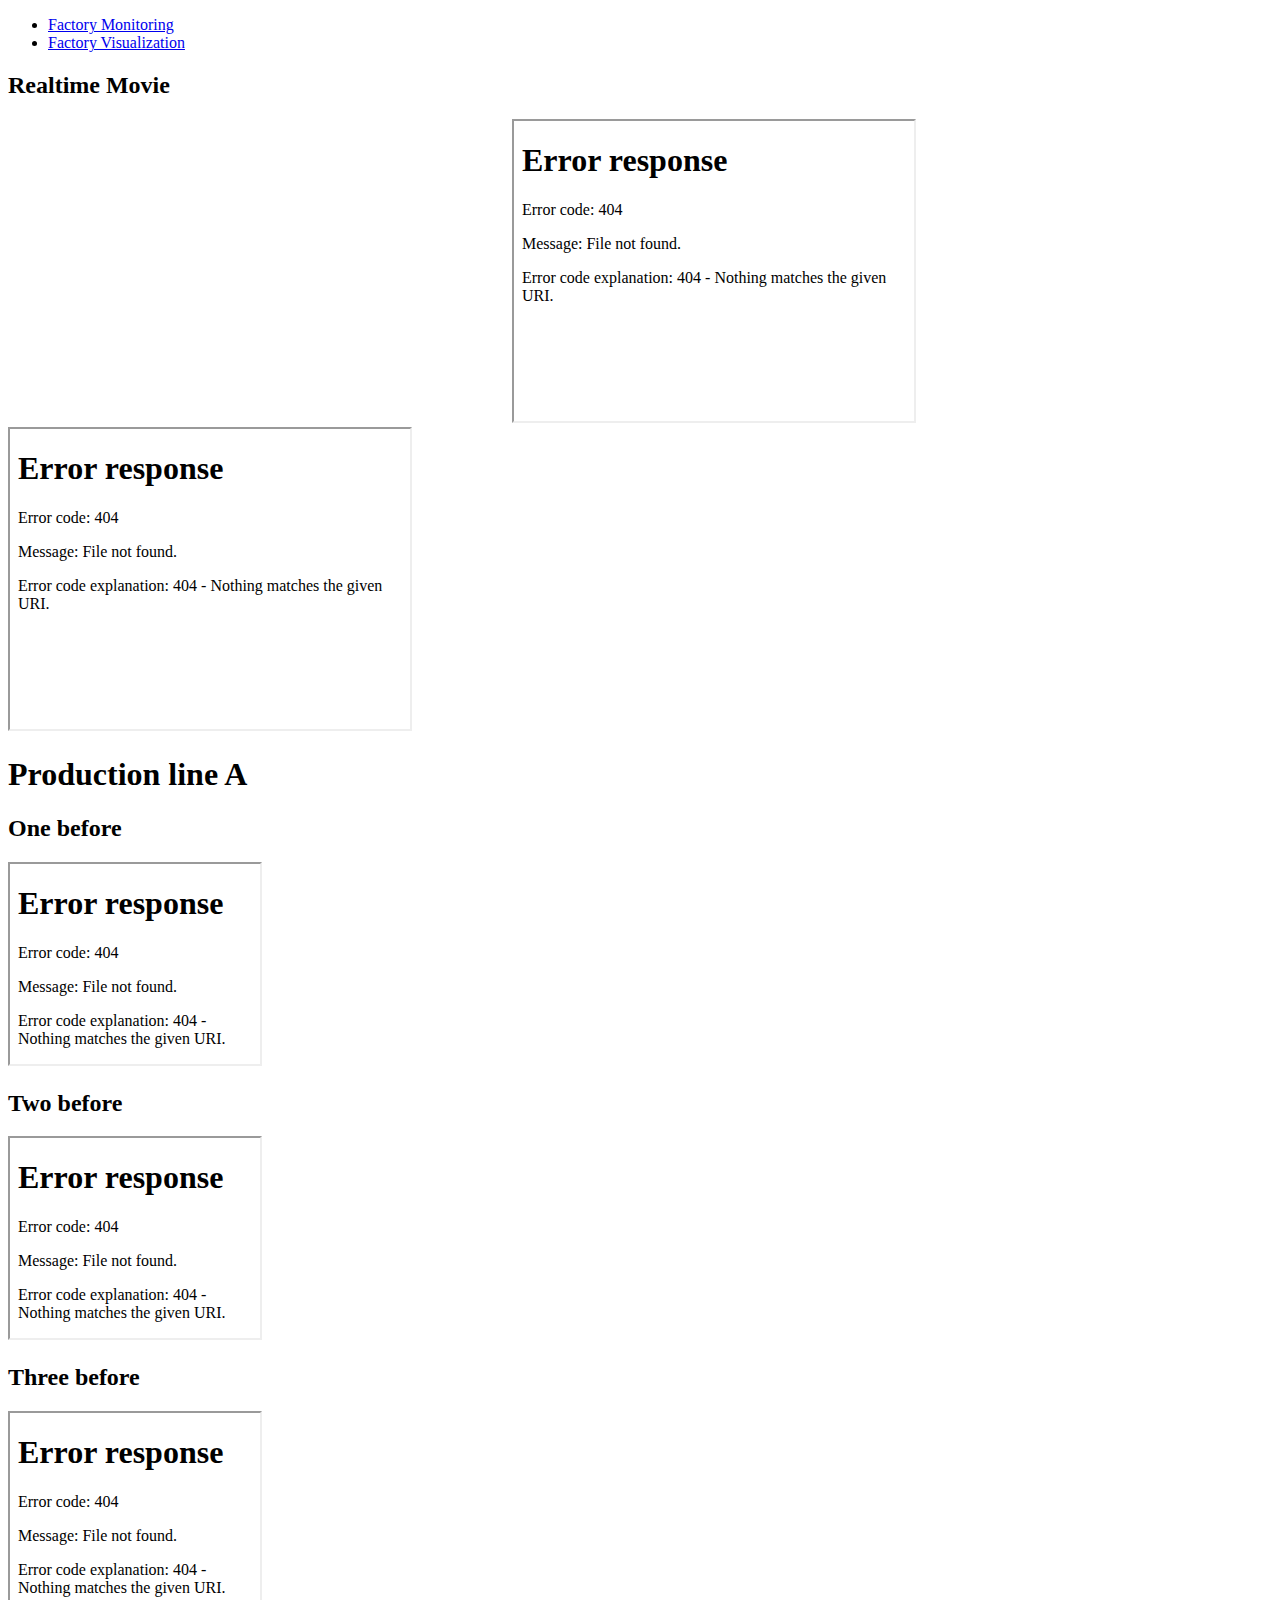
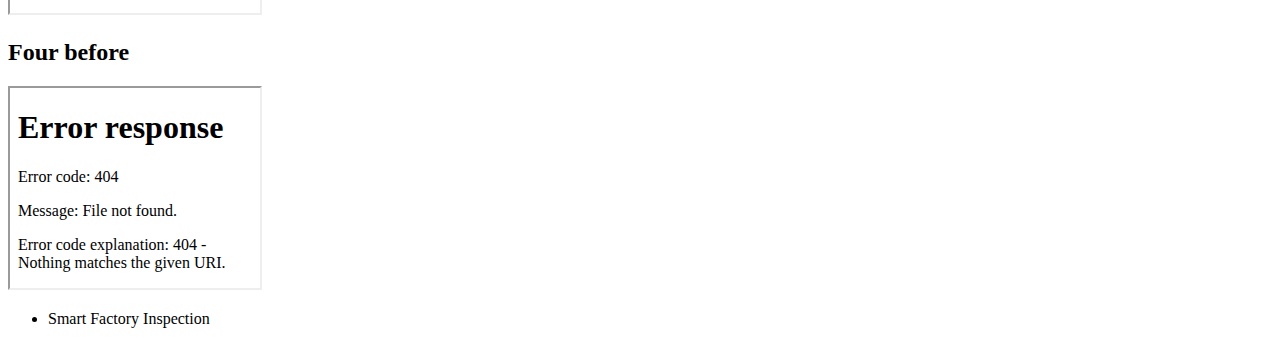
==== prtotypeUI/index_en.html @ 730a2eb1 "index_en.html" ====
<!DOCTYPE HTML>

<html>
	<!--<meta http-equiv="refresh" content="10" >-->
	<head>
		<title>Smart Factory Inspection</title>
		<meta charset="utf-8" />
		<meta name="viewport" content="width=device-width, initial-scale=1, user-scalable=no" />
		<link rel="stylesheet" href="assets/css/main.css" />
		<noscript><link rel="stylesheet" href="assets/css/noscript.css" /></noscript>
	</head>

	<script src="https://code.jquery.com/jquery-3.3.1.min.js"></script>
	<script>
	$("iframe").on("load", function(){
	    try {
	        $(this).height(0);
	        $(this).height(this.contentWindow.document.documentElement.scrollHeight);
	    } catch (e) {
	    }
	});
	$("iframe").trigger("load");
	</script>

	<body class="is-preload">

		<!-- Wrapper -->
			<div id="wrapper">
				<!-- Header -->
						<ul>
							<li class="current"><a href="index_en.html" size="7">Factory Monitoring</a></li>
							<!--<li><a href="#" class="button primary">Analytics</a></li>-->
							<li class="current"><a href="index_en.html" size="7">Factory Visualization</a></li>
						</ul>
				<!-- Main -->
				<!-- WEBカメラ-->
					<section id="main">
						<h2>Realtime Movie</h2>
						<video id="myVideo" width="500" height="300" autoplay="1" ></video>
						<script type="text/javascript">
						navigator.getUserMedia = navigator.getUserMedia || navigator.webkitGetUserMedia || window.navigator.mozGetUserMedia;
						window.URL = window.URL || window.webkitURL;
						var video = document.getElementById('myVideo');
						var localStream = null;
						navigator.getUserMedia({video: true, audio: false},
						function(stream) { // for success case
						console.log(stream);
//						video.src = window.URL.createObjectURL(stream);
//					<iframe src="iframe.html"　width="500" height="300"style="zoom:0.55"> </iframe><br>
						video.srcObject=stream;
						},
						function(err) { // for error case
						console.log(err);
						}
						);
					 </script>
					 		<iframe  src="iframe.html"width="400" height="300"></iframe>
							<iframe src="iframe2.html"width="400" height="300"></iframe>
							<!--<iframe src="iframe.html" width="100%"scrolling="no"></iframe>-->
							<div class="items">
								<div class="item intro span-2">
									<h1>Production line A</h1>
								</div>

								<article class="item thumb span-1">
									<h2>One before</h2>
								  <iframe  src="iframe/1.html"width="250" height="200" class="image"></iframe>
								</article>
								<article class="item thumb span-1">
									<h2>Two before</h2>
									<iframe  src="iframe/2.html"width="250" height="200" class="image"></iframe>
								</article>
								<article class="item thumb span-1">
									<h2>Three before</h2>
									<iframe  src="iframe/3.html"width="250" height="200" class="image"></iframe>
								</article>
								<article class="item thumb span-1">
									<h2>Four before</h2>
									<iframe  src="iframe/4.html"width="250" height="200" class="image"></iframe>
								</article>
						<!-- Items
							<div class="items">
								<div class="item intro span-2">
									<h1>Production line A</h1>
								</div>

								<article class="item thumb span-1">
									<h2>One before</h2>
								  <a href="images/1.png" class="image"><img src="images/1.png" alt=""></a>
								</article>
								<article class="item thumb span-1">
									<h2>Two before</h2>
									<a href="images/2.png" class="image"><img src="images/2.png" alt=""></a>
								</article>
								<article class="item thumb span-1">
									<h2>3つ前</h2>
									<iframe  src="iframe/1.html"width="250" height="200" class="image"></iframe>
								</article>
								<article class="item thumb span-1">
									<h2>Three before</h2>
									<a href="images/3.png" class="image"><img src="images/3.png" alt=""></a>
								</article>
								<article class="item thumb span-1">
									<h2>Four before</h2>
									<a href="images/4.png" class="image"><img src="images/4.png" alt=""></a>
								</article>

							</div> -->
						<!-- Items -->
<!--

<article class="item thumb span-1">
	<h2>4つ前</h2>
	<a href="images/4.png" class="image"><img src="images/4.png" alt=""></a>
</article>


							<div class="items">
								<div class="item intro span-2">
									<h1>製造ラインB</h1>
								</div>

								<article class="item thumb span-2">
									<h2>1つ前</h2>
									<a href="images/data/normal/normal11.jpg" class="image"><img src="images/data/normal/normal11.jpg" alt=""></a>
								</article>
								<article class="item thumb span-1">
									<h2>2つ前</h2>
									<a href="images/data/normal/normal12.jpg" class="image"><img src="images/data/normal/normal12.jpg" alt=""></a>
								</article>
								<article class="item thumb span-1">
									<h2>3つ前</h2>
									<a href="images/data/normal/normal13.jpg" class="image"><img src="images/data/normal/normal13.jpg" alt=""></a>
								</article>
								<article class="item thumb span-1">
									<h2>4つ前</h2>
									<a href="images/data/normal/normal14.jpg" class="image"><img src="images/data/normal/normal14.jpg" alt=""></a>
								</article>
							</div>
-->
					</section>

				<!-- Footer -->
					<section id="footer">
						<section>
<!--							<p>This is <strong>Parallelism</strong>, a responsive portfolio site template by <a href="http://html5up.net">HTML5 UP</a>. Free for personal
							and commercial use under the <a href="http://html5up.net/license">Creative Commons Attribution</a> license.</p>
-->
						</section>
						<section>
<!--							<ul class="icons">
								<li><a href="#" class="icon fa-twitter"><span class="label">Twitter</span></a></li>
								<li><a href="#" class="icon fa-instagram"><span class="label">Instagram</span></a></li>
								<li><a href="#" class="icon fa-facebook"><span class="label">Facebook</span></a></li>
								<li><a href="#" class="icon fa-dribbble"><span class="label">Dribbble</span></a></li>
								<li><a href="#" class="icon fa-envelope"><span class="label">Email</span></a></li>
							</ul>-->
							<ul class="copyright">
								<li>Smart Factory Inspection</li>
							</ul>
						</section>
					</section>

			</div>

		<!-- Scripts -->
			<script src="assets/js/jquery.min.js"></script>
			<script src="assets/js/jquery.poptrox.min.js"></script>
			<script src="assets/js/browser.min.js"></script>
			<script src="assets/js/breakpoints.min.js"></script>
			<script src="assets/js/util.js"></script>
			<script src="assets/js/main.js"></script>

	</body>
</html>
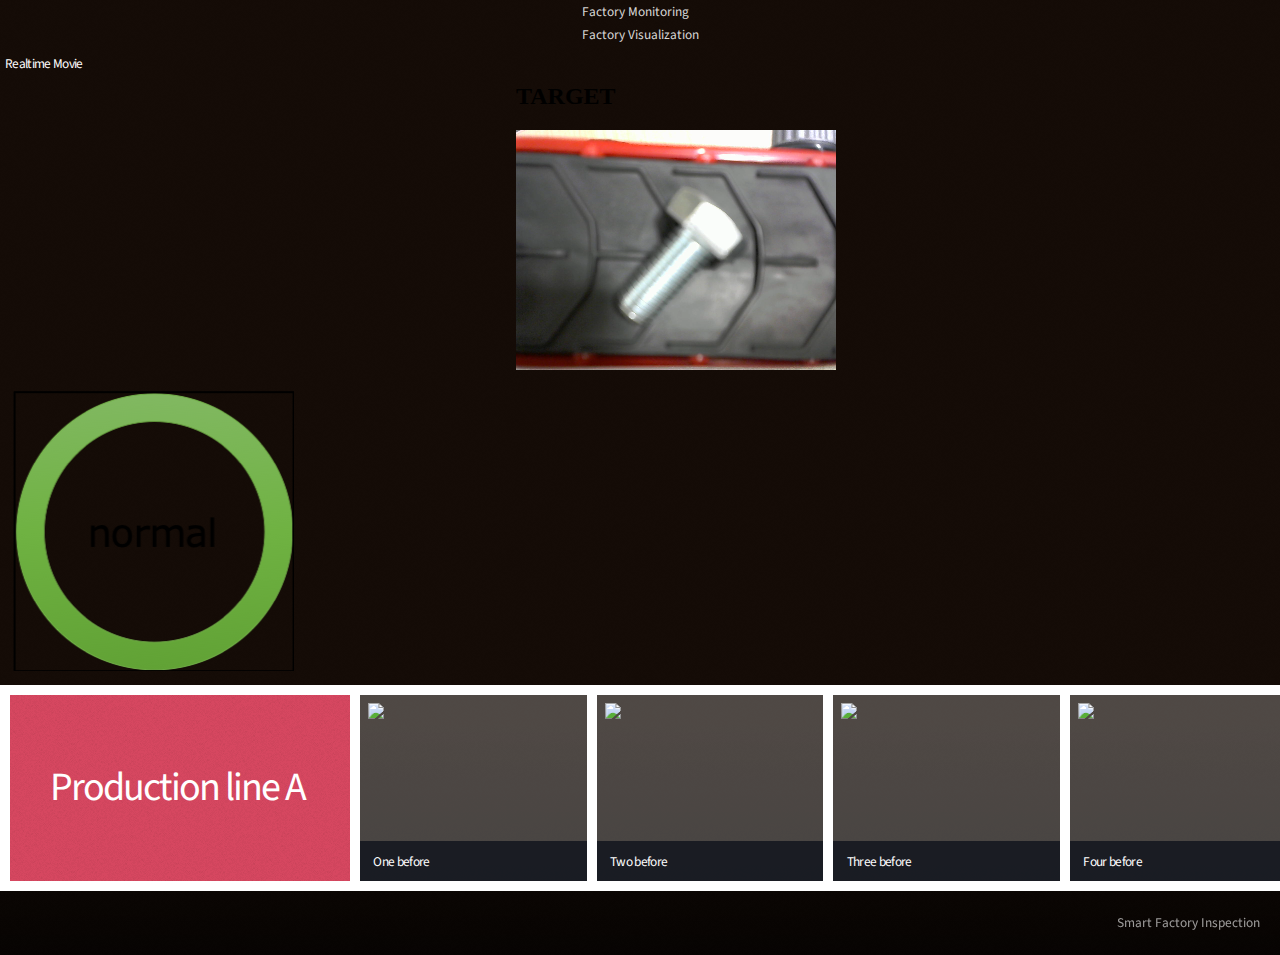
==== commit 2b1c4e6b: "Add visualization page" ====
--- a/prtotypeUI/index_en.html
+++ b/prtotypeUI/index_en.html
@@ -30,7 +30,7 @@
 						<ul>
 							<li class="current"><a href="index_en.html" size="7">Factory Monitoring</a></li>
 							<!--<li><a href="#" class="button primary">Analytics</a></li>-->
-							<li class="current"><a href="index_en.html" size="7">Factory Visualization</a></li>
+							<li class="current"><a href="https://demo-custom.jp10.sapanalytics.cloud/sap/fpa/ui/app.html#;view_id=story;storyId=58C522E03C20A1F70CAC43F787F1F783;forceOpenView=true" size="7">Factory Visualization</a></li>
 						</ul>
 				<!-- Main -->
 				<!-- WEBカメラ-->
--- a/prtotypeUI/assets/css/main.css
+++ b/prtotypeUI/assets/css/main.css
@@ -0,0 +1,806 @@
+@import url("https://fonts.googleapis.com/css?family=Source+Sans+Pro:400,600");
+@import url("font-awesome.min.css");
+
+/*
+	Parallelism by HTML5 UP
+	html5up.net | @ajlkn
+	Free for personal and commercial use under the CCA 3.0 license (html5up.net/license)
+*/
+
+html, body, div, span, applet, object,
+iframe, h1, h2, h3, h4, h5, h6, p, blockquote,
+pre, a, abbr, acronym, address, big, cite,
+code, del, dfn, em, img, ins, kbd, q, s, samp,
+small, strike, strong, sub, sup, tt, var, b,
+u, i, center, dl, dt, dd, ol, ul, li, fieldset,
+form, label, legend, table, caption, tbody,
+tfoot, thead, tr, th, td, article, aside,
+canvas, details, embed, figure, figcaption,
+footer, header, hgroup, menu, nav, output, ruby,
+section, summary, time, mark, audio, video {
+	margin: 0;
+	padding: 0;
+	border: 0;
+	font-size: 100%;
+	font: inherit;
+	vertical-align: baseline;}
+
+article, aside, details, figcaption, figure,
+footer, header, hgroup, menu, nav, section {
+	display: block;}
+
+body {
+	line-height: 1;
+}
+
+ol, ul {
+	list-style: none;
+}
+
+blockquote, q {
+	quotes: none;
+}
+
+	blockquote:before, blockquote:after, q:before, q:after {
+		content: '';
+		content: none;
+	}
+
+table {
+	border-collapse: collapse;
+	border-spacing: 0;
+}
+
+body {
+	-webkit-text-size-adjust: none;
+}
+
+mark {
+	background-color: transparent;
+	color: inherit;
+}
+
+input::-moz-focus-inner {
+	border: 0;
+	padding: 0;
+}
+
+input, select, textarea {
+	-moz-appearance: none;
+	-webkit-appearance: none;
+	-ms-appearance: none;
+	appearance: none;
+}
+
+/* Basic */
+
+	html {
+		box-sizing: border-box;
+	}
+
+	*, *:before, *:after {
+		box-sizing: inherit;
+	}
+
+	body {
+		background-image: url("images/overlay.png"), -moz-linear-gradient(top, rgba(0, 0, 0, 0) 75%, rgba(0, 0, 0, 0.65)), url("../../images/bg.jpg");
+		background-image: url("images/overlay.png"), -webkit-linear-gradient(top, rgba(0, 0, 0, 0) 75%, rgba(0, 0, 0, 0.65)), url("../../images/bg.jpg");
+		background-image: url("images/overlay.png"), -ms-linear-gradient(top, rgba(0, 0, 0, 0) 75%, rgba(0, 0, 0, 0.65)), url("../../images/bg.jpg");
+		background-image: url("images/overlay.png"), linear-gradient(top, rgba(0, 0, 0, 0) 75%, rgba(0, 0, 0, 0.65)), url("../../images/bg.jpg");
+		background-position: top left, bottom left, auto;
+		background-size: auto, 100% 100%, cover;
+		background-attachment: fixed;
+		background-repeat: repeat, no-repeat, auto;
+		position: relative;
+		background-color: #150C07;
+		line-height: 1.75em;
+		overflow-x: hidden;
+		overflow-y: auto;
+	}
+		body.is-preload *, body.is-preload *:before, body.is-preload *:after {
+			-moz-animation: none !important;
+			-webkit-animation: none !important;
+			-ms-animation: none !important;
+			animation: none !important;
+			-moz-transition: none !important;
+			-webkit-transition: none !important;
+			-ms-transition: none !important;
+			transition: none !important;
+		}
+
+		@media screen and (max-width: 1280px) {
+
+			body {
+				background-attachment: scroll;
+			}
+
+		}
+
+		@media screen and (max-width: 736px) {
+
+			body {
+				background-attachment: scroll;
+				background-size: auto, 100% 100%, 250% auto;
+				background-repeat: repeat, no-repeat, no-repeat;
+				background-position: top left, bottom left, 50% 0%;
+			}
+
+		}
+
+	body, input, select, textarea {
+		font-family: 'Source Sans Pro';
+		font-weight: 400;
+		padding: 0;
+		font-size: 13pt;
+		color: rgba(255, 255, 255, 0.6);
+	}
+
+		@media screen and (max-width: 1680px) {
+
+			body, input, select, textarea {
+				font-size: 11pt;
+			}
+
+		}
+
+		@media screen and (max-width: 1280px) {
+
+			body, input, select, textarea {
+				font-size: 10pt;
+			}
+
+		}
+
+		@media screen and (max-width: 980px) {
+
+			body, input, select, textarea {
+				font-size: 11pt;
+			}
+
+		}
+
+	a {
+		color: #fff;
+		color: rgba(255, 255, 255, 0.85);
+		text-decoration: none;
+		-moz-transition: color 0.25s ease-in-out;
+		-webkit-transition: color 0.25s ease-in-out;
+		-ms-transition: color 0.25s ease-in-out;
+		transition: color 0.25s ease-in-out;
+	}
+
+		a:hover {
+			color: #d64760;
+		}
+
+	h1, h2, h3, h4, h5, h6 {
+		font-weight: 400;
+		color: #fff;
+		letter-spacing: -0.05em;
+	}
+
+	strong, b {
+		color: #fff;
+		color: rgba(255, 255, 255, 0.85);
+		font-weight: 600;
+	}
+
+/* List */
+
+	ul.icons {
+		cursor: default;
+		margin: 0 0 0.5em 0;
+	}
+
+		ul.icons li {
+			display: inline-block;
+			font-size: 1.5em;
+			margin-left: 1em;
+		}
+
+			ul.icons li span {
+				display: none;
+			}
+
+			ul.icons li a {
+				opacity: 0.35;
+				color: #fff;
+				-moz-transition: opacity 0.25s ease-in-out;
+				-webkit-transition: opacity 0.25s ease-in-out;
+				-ms-transition: opacity 0.25s ease-in-out;
+				transition: opacity 0.25s ease-in-out;
+			}
+
+				ul.icons li a:hover {
+					opacity: 1.0;
+				}
+
+			ul.icons li:first-child {
+				margin-left: 0;
+			}
+
+		@media screen and (max-width: 736px) {
+
+			ul.icons {
+				margin: 0 0 2em 0;
+			}
+
+		}
+
+/* Icons */
+
+	.icon {
+		position: relative;
+		text-decoration: none;
+	}
+
+		.icon:before {
+			-moz-osx-font-smoothing: grayscale;
+			-webkit-font-smoothing: antialiased;
+			font-family: FontAwesome;
+			font-style: normal;
+			font-weight: normal;
+			text-transform: none !important;
+		}
+
+		.icon > .label {
+			display: none;
+		}
+
+/* Wrapper */
+
+	#wrapper {
+		min-height: 100vh;
+		display: -moz-flex;
+		display: -webkit-flex;
+		display: -ms-flex;
+		display: flex;
+		-moz-flex-direction: column;
+		-webkit-flex-direction: column;
+		-ms-flex-direction: column;
+		flex-direction: column;
+		-moz-justify-content: space-between;
+		-webkit-justify-content: space-between;
+		-ms-justify-content: space-between;
+		justify-content: space-between;
+		-moz-align-items: center;
+		-webkit-align-items: center;
+		-ms-align-items: center;
+		align-items: center;
+		-moz-transition: -moz-filter 0.5s ease-in-out;
+		-webkit-transition: -webkit-filter 0.5s ease-in-out;
+		-ms-transition: -ms-filter 0.5s ease-in-out;
+		transition: filter 0.5s ease-in-out;
+	}
+
+		#wrapper:before {
+			content: '';
+			display: block;
+		}
+
+		body.is-poptrox-visible #wrapper {
+			-moz-filter: blur(0.25em);
+			-webkit-filter: blur(0.25em);
+			-ms-filter: blur(0.25em);
+			filter: blur(0.25em);
+		}
+
+		@media screen and (max-width: 736px) {
+
+			#wrapper {
+				min-height: 0;
+			}
+
+		}
+
+/* Scroll Zone */
+
+	.scrollZone {
+		position: fixed;
+		width: 6rem;
+		height: 100vh;
+		cursor: -moz-grab;
+		cursor: -webkit-grab;
+		cursor: -ms-grab;
+		cursor: grab;
+		z-index: 10001;
+	}
+
+		.scrollZone.left {
+			left: 0;
+		}
+
+		.scrollZone.right {
+			right: 0;
+		}
+
+		@media screen and (max-width: 736px) {
+
+			.scrollZone {
+				display: none;
+			}
+
+		}
+
+/* Main */
+
+	#main {
+		-moz-transition: opacity 1s ease-in-out;
+		-webkit-transition: opacity 1s ease-in-out;
+		-ms-transition: opacity 1s ease-in-out;
+		transition: opacity 1s ease-in-out;
+		-moz-transition-delay: 0.5s;
+		-webkit-transition-delay: 0.5s;
+		-ms-transition-delay: 0.5s;
+		transition-delay: 0.5s;
+		position: relative;
+		z-index: 1;
+		width: -moz-min-content;
+		width: -webkit-min-content;
+		width: -ms-min-content;
+		width: min-content;
+		max-width: 100vw;
+		overflow-x: hidden;
+		-webkit-overflow-scrolling: touch;
+		padding: 5px;
+	}
+
+		#main .items {
+			display: -moz-flex;
+			display: -webkit-flex;
+			display: -ms-flex;
+			display: flex;
+		}
+
+			#main .items > :last-child {
+				border-right: solid 10px #ffffff;
+			}
+
+		#main .item {
+			-moz-flex-grow: 0;
+			-webkit-flex-grow: 0;
+			-ms-flex-grow: 0;
+			flex-grow: 0;
+			-moz-flex-shrink: 0;
+			-webkit-flex-shrink: 0;
+			-ms-flex-shrink: 0;
+			flex-shrink: 0;
+			margin: 5px;
+			height: 16em;
+			box-shadow: 0 0 0 10px #ffffff;
+		}
+			#main .hoge { text-align: right; }
+			#main .item.span-1 {
+				width: 20em;
+			}
+
+			#main .item.span-2 {
+				width: 30em;
+			}
+
+			#main .item.span-3 {
+				width: 40em;
+			}
+
+			#main .item.intro {
+				background-color: #d64760;
+				background-image: url("images/overlay.png");
+				display: -moz-flex;
+				display: -webkit-flex;
+				display: -ms-flex;
+				display: flex;
+				-moz-flex-direction: column;
+				-webkit-flex-direction: column;
+				-ms-flex-direction: column;
+				flex-direction: column;
+				-moz-justify-content: center;
+				-webkit-justify-content: center;
+				-ms-justify-content: center;
+				justify-content: center;
+				padding: 1em 3em;
+			}
+
+				#main .item.intro h1 {
+					font-size: 3em;
+					line-height: 1em;
+				}
+
+				#main .item.intro p {
+					font-size: 1.25em;
+					line-height: 1.5em;
+					margin: 0.5em 0 0 0;
+					opacity: 0.65;
+				}
+
+			#main .item.thumb {
+				display: block;
+				position: relative;
+				background: rgba(255, 255, 255, 0.25);
+				cursor: default;
+			}
+
+				#main .item.thumb h2 {
+					position: absolute;
+					bottom: 0;
+					left: 0;
+					background: rgba(18, 21, 29, 0.85);
+					width: 100%;
+					padding: 1em;
+					font-weight: 400;
+					line-height: 1em;
+					z-index: 2;
+				}
+
+				#main .item.thumb img {
+					display: block;
+					z-index: 1;
+					position: absolute;
+					top: 0;
+					left: 0;
+					width: 100%;
+					height: 100%;
+					-moz-object-fit: cover;
+					-webkit-object-fit: cover;
+					-ms-object-fit: cover;
+					object-fit: cover;
+					-moz-object-position: center;
+					-webkit-object-position: center;
+					-ms-object-position: center;
+					object-position: center;
+					-moz-transition: opacity 0.75s ease-in-out;
+					-webkit-transition: opacity 0.75s ease-in-out;
+					-ms-transition: opacity 0.75s ease-in-out;
+					transition: opacity 0.75s ease-in-out;
+					-moz-transition-delay: 1.25s;
+					-webkit-transition-delay: 1.25s;
+					-ms-transition-delay: 1.25s;
+					transition-delay: 1.25s;
+				}
+
+				#main .item.thumb.delay-1 img {
+					-moz-transition-delay: 1.375s;
+					-webkit-transition-delay: 1.375s;
+					-ms-transition-delay: 1.375s;
+					transition-delay: 1.375s;
+				}
+
+				#main .item.thumb.delay-2 img {
+					-moz-transition-delay: 1.5s;
+					-webkit-transition-delay: 1.5s;
+					-ms-transition-delay: 1.5s;
+					transition-delay: 1.5s;
+				}
+
+				#main .item.thumb.delay-3 img {
+					-moz-transition-delay: 1.625s;
+					-webkit-transition-delay: 1.625s;
+					-ms-transition-delay: 1.625s;
+					transition-delay: 1.625s;
+				}
+
+				#main .item.thumb.delay-4 img {
+					-moz-transition-delay: 1.75s;
+					-webkit-transition-delay: 1.75s;
+					-ms-transition-delay: 1.75s;
+					transition-delay: 1.75s;
+				}
+
+				#main .item.thumb.delay-5 img {
+					-moz-transition-delay: 1.875s;
+					-webkit-transition-delay: 1.875s;
+					-ms-transition-delay: 1.875s;
+					transition-delay: 1.875s;
+				}
+
+				#main .item.thumb.delay-6 img {
+					-moz-transition-delay: 2s;
+					-webkit-transition-delay: 2s;
+					-ms-transition-delay: 2s;
+					transition-delay: 2s;
+				}
+
+		body.is-preload #main {
+			opacity: 0;
+		}
+
+			body.is-preload #main .item.thumb img {
+				opacity: 0;
+			}
+
+		@media screen and (max-width: 1680px) {
+
+			#main .item {
+				height: 14em;
+			}
+
+				#main .item.span-1 {
+					width: 17em;
+				}
+
+				#main .item.span-2 {
+					width: 25.5em;
+				}
+
+				#main .item.span-3 {
+					width: 34em;
+				}
+
+		}
+
+		@media screen and (max-width: 736px) {
+
+			#main {
+				width: 100%;
+				overflow-x: hidden;
+				overflow-y: auto;
+				padding: 2.5px;
+			}
+
+				#main .items {
+					-moz-flex-wrap: wrap;
+					-webkit-flex-wrap: wrap;
+					-ms-flex-wrap: wrap;
+					flex-wrap: wrap;
+					-moz-justify-content: center;
+					-webkit-justify-content: center;
+					-ms-justify-content: center;
+					justify-content: center;
+				}
+
+					#main .items > :last-child {
+						border-right: 0;
+					}
+
+				#main .item {
+					-moz-flex-grow: 1;
+					-webkit-flex-grow: 1;
+					-ms-flex-grow: 1;
+					flex-grow: 1;
+					-moz-flex-shrink: 1;
+					-webkit-flex-shrink: 1;
+					-ms-flex-shrink: 1;
+					flex-shrink: 1;
+					width: calc(50vw - 15px) !important;
+					margin: 2.5px;
+					box-shadow: 0 0 0 5px #ffffff;
+				}
+
+					#main .item.intro {
+						width: calc(100vw - 20px) !important;
+						text-align: center;
+						height: auto;
+						padding: 3em;
+					}
+
+						#main .item.intro h1 {
+							font-size: 2em;
+						}
+
+						#main .item.intro p {
+							font-size: 1em;
+						}
+
+					#main .item.thumb h2 {
+						display: none;
+					}
+
+		}
+
+		@media screen and (max-width: 480px) {
+
+			#main .item {
+				height: 10em;
+			}
+
+		}
+
+/* Header */
+
+	#footer {
+		width: 100%;
+		padding: 1.5em;
+		display: -moz-flex;
+		display: -webkit-flex;
+		display: -ms-flex;
+		display: flex;
+		-moz-justify-content: space-between;
+		-webkit-justify-content: space-between;
+		-ms-justify-content: space-between;
+		justify-content: space-between;
+		position: relative;
+		z-index: 10002;
+	}
+
+		#footer > section:first-child {
+			text-align: left;
+			max-width: 36em;
+			padding-right: 2em;
+		}
+
+		#footer > section:last-child {
+			text-align: right;
+			max-width: 36em;
+		}
+
+		#footer h2 {
+			font-size: 2.25em;
+			margin: 0 0 1em 0;
+		}
+
+		#footer .copyright li {
+			display: inline-block;
+			margin-left: 1em;
+			padding-left: 1em;
+			border-left: solid 1px rgba(255, 255, 255, 0.25);
+			line-height: 1em;
+		}
+
+			#footer .copyright li:first-child {
+				border-left: 0;
+				margin-left: 0;
+				padding-left: 0;
+			}
+
+		@media screen and (max-width: 980px) {
+
+			#footer {
+				-moz-flex-direction: column;
+				-webkit-flex-direction: column;
+				-ms-flex-direction: column;
+				flex-direction: column;
+			}
+
+				#footer > section:first-child {
+					width: 100%;
+					padding-right: 0;
+				}
+
+				#footer > section:last-child {
+					text-align: left;
+					margin: 1.5em 0 0 0;
+					width: 100%;
+				}
+
+		}
+
+		@media screen and (max-width: 736px) {
+
+			#footer {
+				text-align: center;
+				padding: 3em;
+			}
+
+				#footer > section:first-child {
+					text-align: center;
+					max-width: 100%;
+				}
+
+				#footer > section:last-child {
+					text-align: center;
+					max-width: 100%;
+				}
+
+				#footer .copyright li {
+					display: block;
+					margin: 0.75em 0 0 0;
+					padding-left: 0;
+					border-left: 0;
+				}
+
+					#footer .copyright li:first-child {
+						margin-top: 0;
+					}
+
+		}
+
+/* Popup */
+
+	.poptrox-popup {
+		background: #1a1f2c;
+		background: rgba(18, 21, 29, 0.9);
+		box-shadow: 0px 0px 0px 10px #fff, 0px 10px 60px 10px rgba(8, 11, 19, 0.55);
+		cursor: default;
+	}
+
+		.poptrox-popup .loader {
+			display: block;
+			width: 48px;
+			height: 48px;
+			position: absolute;
+			top: 50%;
+			left: 50%;
+			margin: -24px 0 0 -24px;
+			background: url("images/loader.gif");
+			opacity: 0.25;
+		}
+
+		.poptrox-popup .caption {
+			position: absolute;
+			bottom: 0;
+			left: 0;
+			background: #1a1f2c;
+			background: rgba(18, 21, 29, 0.85);
+			display: block;
+			width: 100%;
+			line-height: 75px;
+			text-align: center;
+			font-size: 1.25em;
+			color: #fff;
+		}
+
+		.poptrox-popup .nav-next, .poptrox-popup .nav-previous {
+			text-decoration: none;
+			font-weight: normal;
+			font-style: normal;
+			-moz-transition: opacity 0.25s ease-in-out;
+			-webkit-transition: opacity 0.25s ease-in-out;
+			-ms-transition: opacity 0.25s ease-in-out;
+			transition: opacity 0.25s ease-in-out;
+			opacity: 0.35;
+		}
+
+			.poptrox-popup .nav-next:hover, .poptrox-popup .nav-previous:hover {
+				opacity: 1.0;
+			}
+
+		.poptrox-popup .nav-next, .poptrox-popup .nav-previous {
+			-moz-osx-font-smoothing: grayscale;
+			-webkit-font-smoothing: antialiased;
+			font-family: FontAwesome;
+			font-style: normal;
+			font-weight: normal;
+			text-transform: none !important;
+			width: 150px;
+			height: 75px;
+			position: absolute;
+			bottom: 0;
+			cursor: pointer;
+			font-size: 3em;
+			line-height: 75px;
+		}
+
+		.poptrox-popup .nav-next {
+			right: 0;
+			text-align: right;
+			padding-right: 30px;
+		}
+
+			.poptrox-popup .nav-next:before {
+				content: '\f105';
+			}
+
+		.poptrox-popup .nav-previous {
+			left: 0;
+			text-align: left;
+			padding-left: 30px;
+		}
+
+			.poptrox-popup .nav-previous:before {
+				content: '\f104';
+			}
+
+		@media screen and (max-width: 736px) {
+
+			.poptrox-popup {
+				background: #0a0f1c;
+				box-shadow: 0px 0px 30px 10px rgba(8, 11, 19, 0.85);
+				border: solid 2.5px #fff;
+				-moz-box-sizing: content-box;
+				-webkit-box-sizing: content-box;
+				-ms-box-sizing: content-box;
+				box-sizing: content-box;
+			}
+
+				.poptrox-popup .caption {
+					display: none !important;
+				}
+
+				.poptrox-popup .nav-next {
+					display: none !important;
+				}
+
+				.poptrox-popup .nav-previous {
+					display: none !important;
+				}
+
+		}
--- a/prtotypeUI/assets/css/noscript.css
+++ b/prtotypeUI/assets/css/noscript.css
@@ -0,0 +1,16 @@
+/*
+	Parallelism by HTML5 UP
+	html5up.net | @ajlkn
+	Free for personal and commercial use under the CCA 3.0 license (html5up.net/license)
+*/
+
+/* Main */
+
+	#main {
+		opacity: 1 !important;
+		overflow-x: auto !important;
+	}
+
+		#main .item.thumb img {
+			opacity: 1 !important;
+		}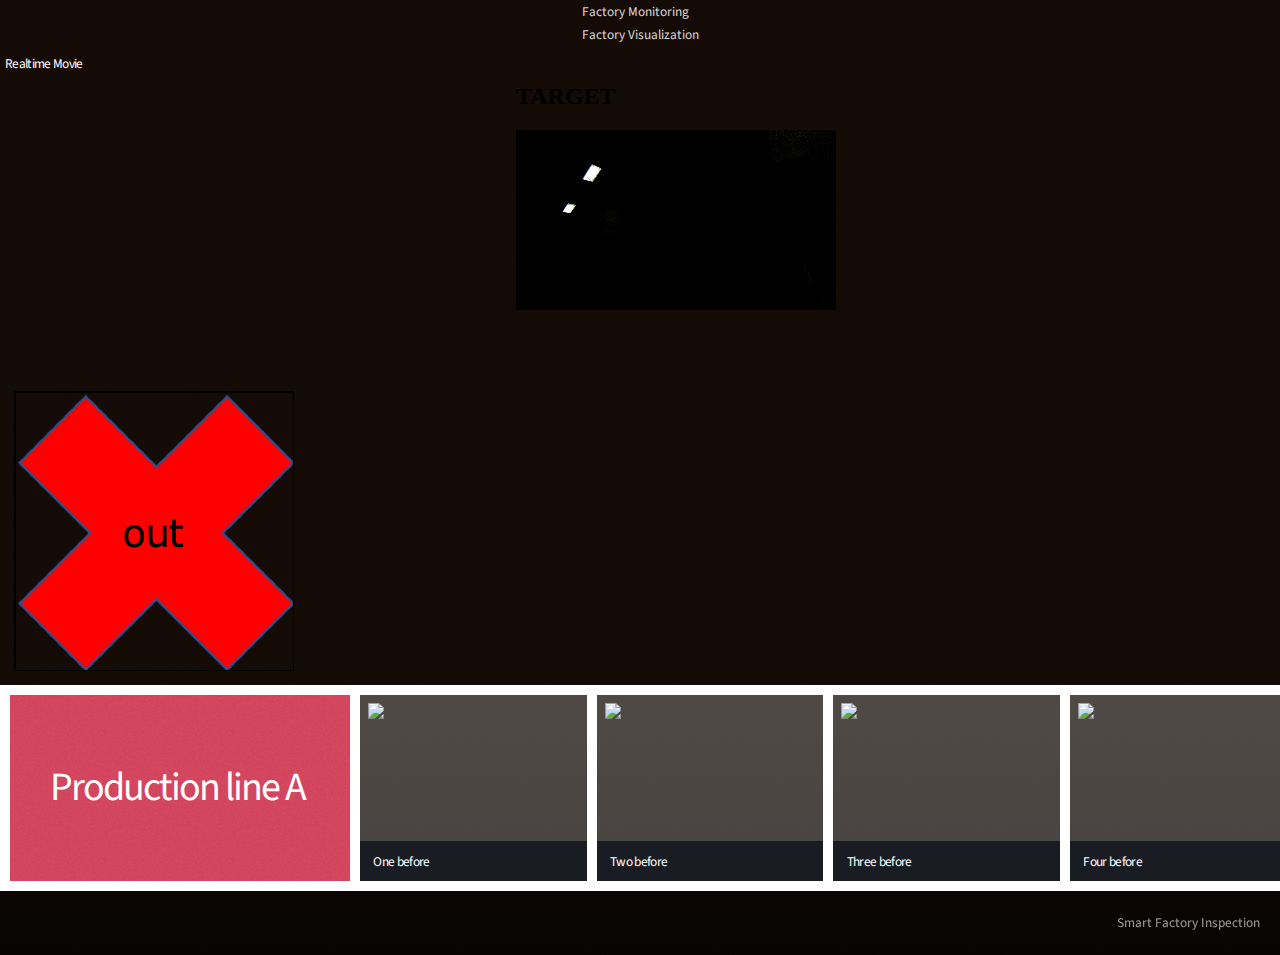
==== commit 89908c48: "change index_en.html" ====
--- a/prtotypeUI/index_en.html
+++ b/prtotypeUI/index_en.html
@@ -30,7 +30,7 @@
 						<ul>
 							<li class="current"><a href="index_en.html" size="7">Factory Monitoring</a></li>
 							<!--<li><a href="#" class="button primary">Analytics</a></li>-->
-							<li class="current"><a href="https://demo-custom.jp10.sapanalytics.cloud/sap/fpa/ui/app.html#;view_id=story;storyId=58C522E03C20A1F70CAC43F787F1F783;forceOpenView=true" size="7">Factory Visualization</a></li>
+							<li class="current"><a href="https://demo-custom.jp10.sapanalytics.cloud/sap/fpa/ui/app.html#;view_id=story;storyId=58C522E03C20A1F70CAC43F787F1F783;forceOpenView=true" target="_blank" size="7">Factory Visualization</a></li>
 						</ul>
 				<!-- Main -->
 				<!-- WEBカメラ-->
